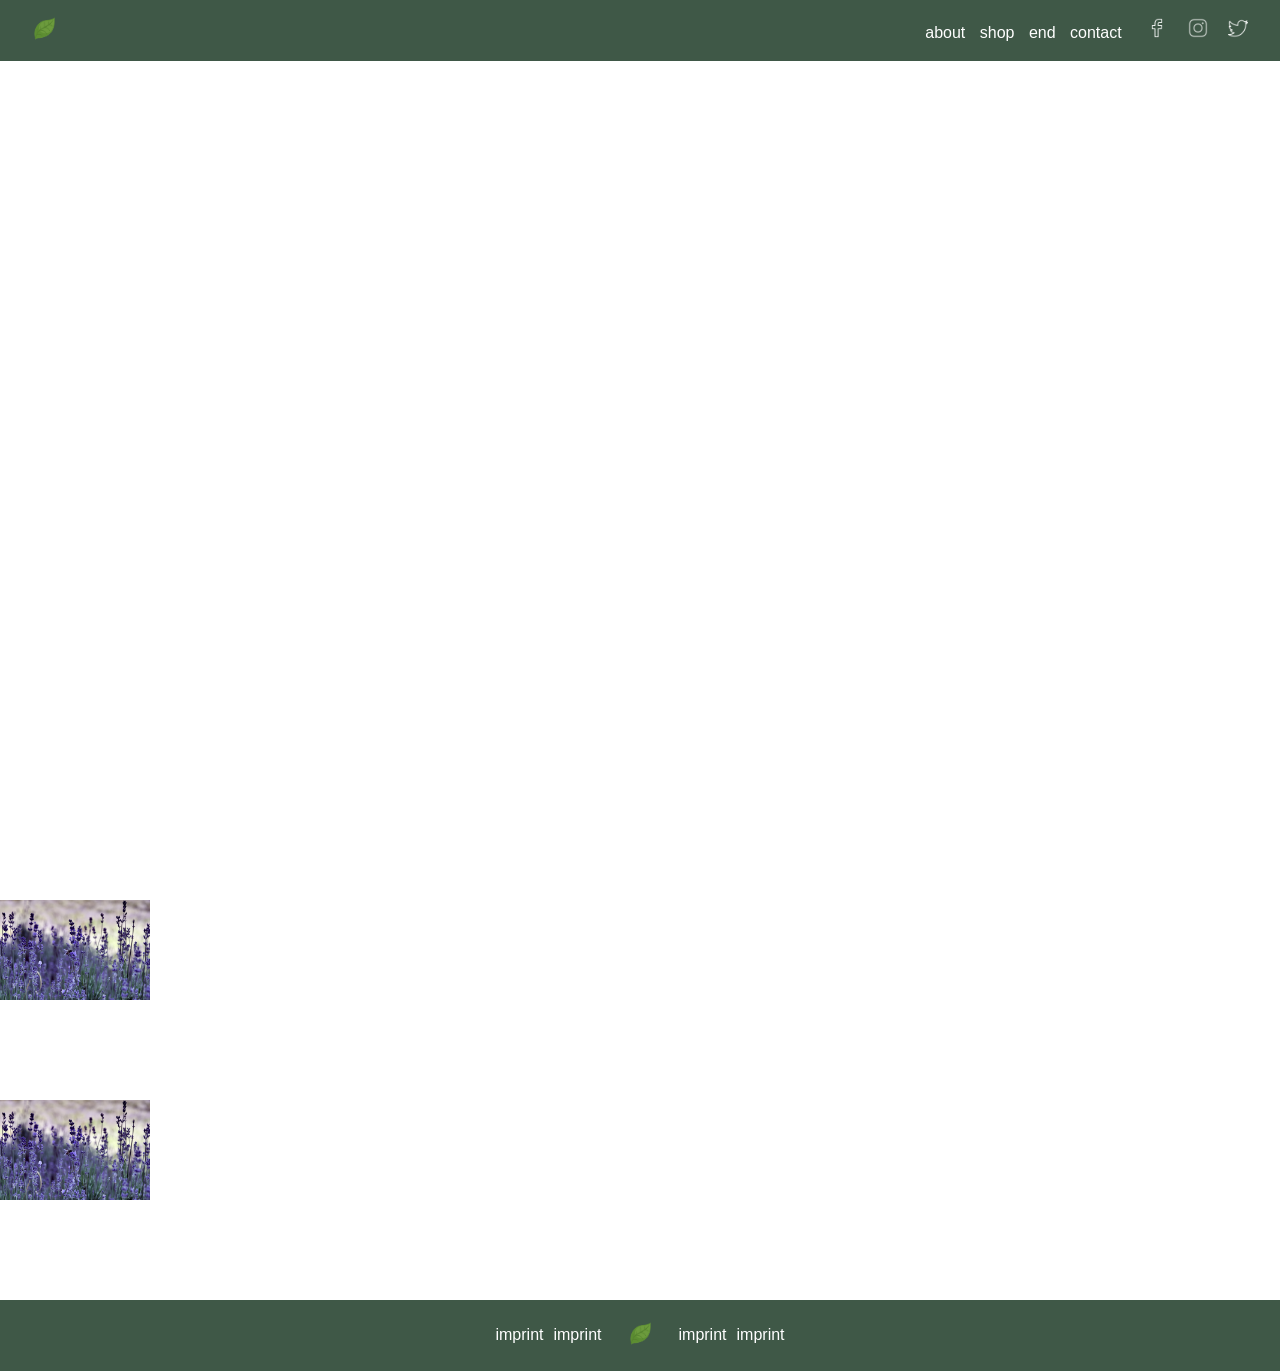
==== sorts.html @ 6a7bdb91 "shop-list" ====
<!DOCTYPE html>
<html lang="en">

<head>
    <meta charset="UTF-8">
    <meta http-equiv="X-UA-Compatible" content="IE=edge">
    <meta name="viewport" content="width=device-width, initial-scale=1.0">
    <title>Tea-Parallax</title>
    <link rel="icon" type="image/x-icon" href="/img/leaf.png">
    
    <link rel="stylesheet" href="style.css">    
    <script src="script.js"></script>

</head>

<body>
    <div class="wrapperSeconP">
            <header>
                <div>
                     <div class="row">
                            <div class="hamburg">
                                <span class="line"></span>
                                <span class="line"></span>
                                <span class="line"></span>
                            </div>
                        </div>
                    <img src="./img/leaf.png" id="home"  alt="leaf-image">
                </div>
                <div class="menu-list">
                    <a href="#about">about</a>
                    <a href="#shop">shop</a>
                    <a href="#end">end</a>
                    <a href="#contact">contact</a>
                    <img class="social-media-logo" src="./img/facebook-logo-white.png" alt="facebook-logo">
                    <img class="social-media-logo" src="./img/instagram-logo-white.png" alt="instagram-logo">
                    <img class="social-media-logo" src="./img/twitter-logo-white.png" alt="tritter-logo">
                       
                </div>
            </header>
        </div>

        
        
        <!-- Content 1 -->

        <div class="shopList">
            <img src="img/lavendula.jpg" alt="shop-image-lavendula">
        </div>
        <div class="shopList">
            <img src="img/lavendula.jpg" alt="shop-image-lavendula">
        </div>

        <!-- Content 1 -->
        

        <footer id="contact">
            <a href="#">imprint</a>
            <a href="#">imprint</a>
                <a href="#home">
                    <img src="./img/leaf.png" alt="leaf-image">
                </a>
            <a href="#">imprint</a>
            <a href="#">imprint</a>
        </footer>
          
    

    </div>    



   

    
    
</body>

</html>
---- style.css ----
body {
    font-family: 'Gill Sans', 'Gill Sans MT', Calibri, 'Trebuchet MS', sans-serif;
    margin: 0;
    scroll-behavior: smooth;
}

/* parallax-section*/

.wrapper {
    height: 100vh;
    overflow-y: auto;
    overflow-x: hidden;
    perspective: 10px;
    scroll-behavior: smooth !important;
}

.wrapperSeconP {
    display: flex;
    height: 100vh;
    overflow-y: auto;
    overflow-x: hidden;
    perspective: 10px;
    scroll-behavior: smooth !important;
}

.atf-image {
    position: relative;
    display: flex;
    justify-content: center;
    align-items: center;
    height: 100%;
    transform-style: preserve-3d;
    z-index: -1;
}

.parallax {
    position: relative;
    display: flex;
    justify-content: center;
    align-items: center;
    height: 100vh; /*nicht % - denn jede Szene volle Höhe*/
    transform-style: preserve-3d;
    z-index: -1; /*statt -1, bei mehreren Szenen verschwindet der ganze Block hinter anderen Elementen, stattdessen Bilder z-index -1*/
}

.background {
    transform: translateZ(-10px) scale(2);
}

.foreground {
    transform: translateZ(-5px) scale(2);
}

.background,
.foreground {
    position: absolute;
    height: 100%;
    width: 100vw;
    /*inset: 0; /*ersetzt height/width 100%*/
    object-fit: cover;
    /*z-index: -1; /*Bilder hinter den Text*/
}

.title {
    font-size: 120px;
    color: rgb(16 47 26);      
    filter: opacity(0.89);
}

section {
    font-size: 16px;
    padding: 40px;
    background-color: rgb(255, 255, 255);
    color: rgb(16 47 26);
    text-align: justify;
}

/* header-section*/

header {
    font-size: 16px;
    padding: 16px;
    background-color: rgb(16, 47, 26, 0.8);
    display: flex;
    justify-content: space-between;
    align-items: center;
    position: absolute;
    /*width: 100%;*/
    top: 0;
    left: 0;
    right: 0;
    box-sizing: border-box;
}

header img {
    width: 25px;
    height: auto;
    padding-left: 16px;
}

header a {
    color: rgb(255 255 255);
    text-decoration: none;
    padding: 5px;
}

header a:hover {
    filter: drop-shadow(4px 6px 8px rgb(66, 206, 66));
    color: rgba(16 47 26);
}

header img:hover {
    filter: drop-shadow(4px 6px 8px rgb(66, 206, 66));
}

.menu-list {
    padding-left: 16px;
    padding-right: 16px;
}

.social-media-logo {
    width: 20px;
    height: auto;
    padding-left: 16px;
}

.social-media-logo:hover {
    filter: drop-shadow(0px 0px 1px rgb(66, 255, 66));
    color: rgba(16 47 26);
    cursor: pointer;

}

/* hamburger-section*/

.hamburg { 
   display: block;
   width: 30px; 
   position: absolute;
   /*right: 20px;*/ /*für die Positionierung auf der Linken Seite des Headers
   /*margin-right: 140px;*/
   left: 65px;
   top: 3px;      
   transition: border-radius .5s;
}

.line { 
   position: absolute; 
   left:10px;
   height: 4px; width: 30px; 
   background: #fff; border-radius: 2px;
   display: block; 
   transition: 0.5s; 
   transform-origin: center; 
}

.line:nth-child(1) { top: 12px; }
.line:nth-child(2) { top: 24px; }
.line:nth-child(3) { top: 36px; }

.hamburg.checked .line:nth-child(1){
   transform: translateY(12px) rotate(-45deg);
}

.hamburg.checked .line:nth-child(2){
   opacity:0;
}

.hamburg.checked .line:nth-child(3){
   transform: translateY(-12px) rotate(45deg);
}

/*Burger-Menu*/
.burgerMenue{
    background-color: #ffffff63;
    display: flex;
    position: absolute;
    font-size: 25px;    
    top: 61px;
    width: stretch;
    height: 50px;
    justify-content: space-evenly;
    align-items: center;
    transition: all 0.3s ease-in-out;
    display: none;
}

.burgerMenue a {
    text-decoration: none;
    color: rgb(16 47 26);
}

.burgerMenue.hidden {
    display: flex;
}



/* sorting-section*/

.sorting-section {
    background-color: rgba(169, 202, 179, 1);
    color: rgb(16 47 26);
    /*display: flex;
    align-items: center;
    justify-content: space-around;*/
    padding: 40px;      
    overflow: hidden;
    display: flex;
    justify-content: center;
    flex-wrap: wrap;
    flex-grow: 1;
}

.sortDescription{
   display: table-cell;
   padding: 16px;
}

.sortParts {
    text-align: justify;
    width: 300px;
}

.sortParts a {
    text-decoration: none;
    color: rgb(16 47 26);
    cursor: pointer;
}

.sorting-section img {
    height: 150px;
    width: 300px;
    object-fit: cover;
    border-radius: 8px;
    border: 0px solid rgb(16 47 26);
    /*margin-left: 18px;*/
}

.sorting-section img:hover {
    cursor: pointer;
    /*transform: scale(1.05); /* Vergrößert das Bild um 20% */
    /*transition: transform 0.3s ease; /* Sanfter Übergang */  
    transform: scale(1.05);
    transition: .5s ease;
}

/* footer-section*/

footer {
    font-size: 16px;
    padding: 16px;
    background-color: rgb(16, 47, 26, 0.8);
    display: flex;
    justify-content: center;
    align-items: center;
}

footer a {
    color: rgb(255 255 255);
    text-decoration: none;
    padding: 5px;
}

footer a:hover {
    filter: drop-shadow(4px 6px 8px rgb(66, 206, 66));
    color: rgba(16 47 26);
}

footer img {
    width: 25px;
    height: auto;
    padding-left: 16px;
    padding-right: 16px;
}

footer img:hover {
    filter: drop-shadow(4px 6px 8px rgb(66, 206, 66));
}

/* 2page*/

.shopList {
    width: 350px;
    height: 200px;
    border-radius: 25px;
    border-color: black;
    

}

.shopList img {
    width: 150px;
    height: 100px;
    
}

/* responsive-design*/

@media (min-width: 700px) { 

    .row {
        display: none;
    }

 }


@media (max-width: 700px) { 

    .title {
        font-size: 90px;
    }

    .menu-list a {
        display: none;
    }

 }

  @media (max-width: 580px) { 

    .title {
        font-size: 70px;
    }

 }
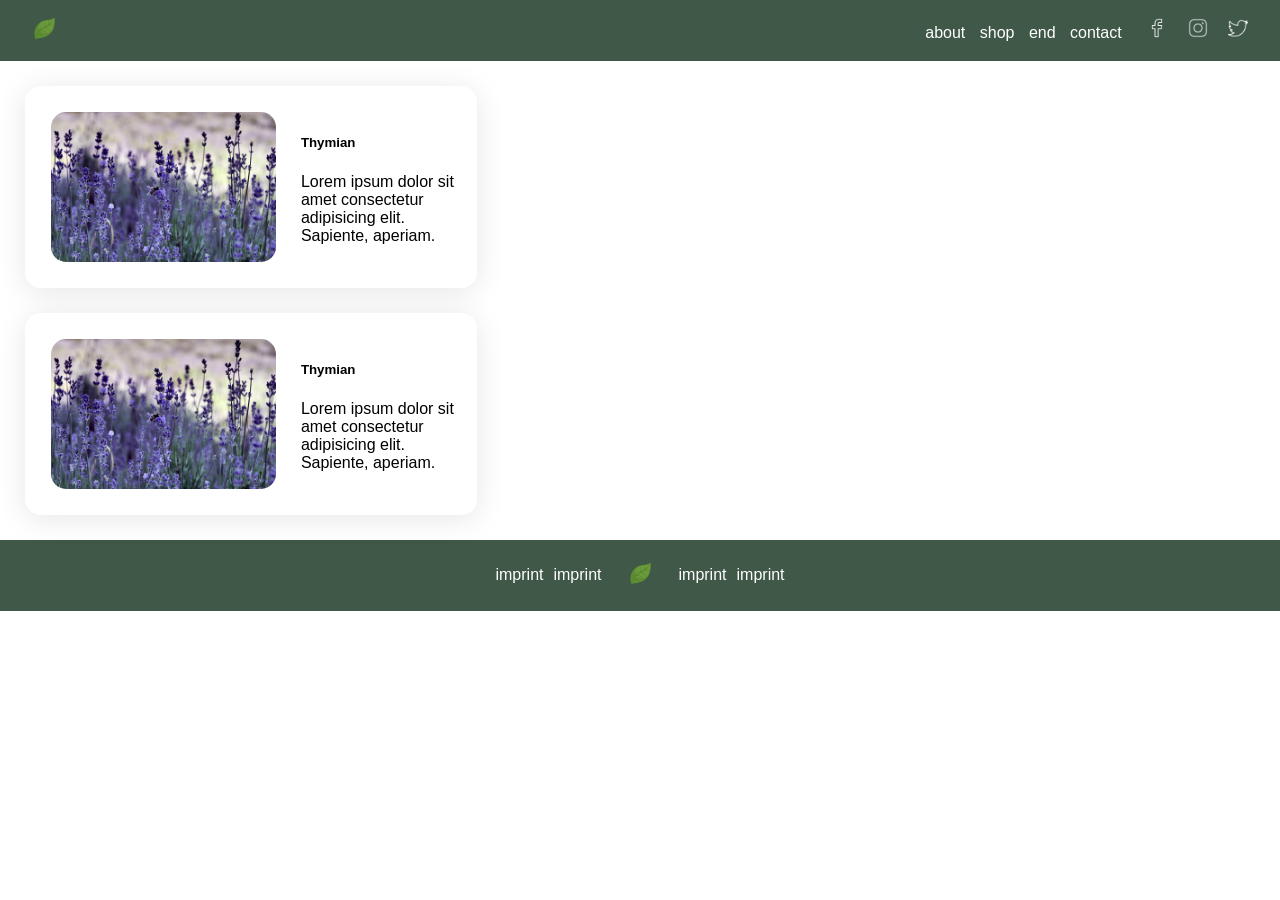
==== commit 9fbb7cdd: "glasmorph" ====
--- a/sorts.html
+++ b/sorts.html
@@ -39,17 +39,27 @@
             </header>
         </div>
 
-        
+        <div class="secondPageBackground">
         
         <!-- Content 1 -->
 
         <div class="shopList">
             <img src="img/lavendula.jpg" alt="shop-image-lavendula">
+            <div>
+            <h5>Thymian</h5>
+            <p>Lorem ipsum dolor sit amet consectetur adipisicing elit. Sapiente, aperiam.
+            </p>
+            </div>
         </div>
         <div class="shopList">
             <img src="img/lavendula.jpg" alt="shop-image-lavendula">
+            <div>
+            <h5>Thymian</h5>
+            <p>Lorem ipsum dolor sit amet consectetur adipisicing elit. Sapiente, aperiam.
+            </p>
+            </div>
         </div>
-
+        </div>
         <!-- Content 1 -->
         
 
--- a/style.css
+++ b/style.css
@@ -14,14 +14,8 @@
     scroll-behavior: smooth !important;
 }
 
-.wrapperSeconP {
-    display: flex;
-    height: 100vh;
-    overflow-y: auto;
-    overflow-x: hidden;
-    perspective: 10px;
-    scroll-behavior: smooth !important;
-}
+
+
 
 .atf-image {
     position: relative;
@@ -84,7 +78,7 @@
     display: flex;
     justify-content: space-between;
     align-items: center;
-    position: absolute;
+    /*position: absolute;
     /*width: 100%;*/
     top: 0;
     left: 0;
@@ -281,18 +275,30 @@
 /* 2page*/
 
 .shopList {
-    width: 350px;
+    width: 450px;
     height: 200px;
-    border-radius: 25px;
-    border-color: black;
-    
+    border-color: rgb(208, 206, 206);
+    margin: 25px;
+    /* From https://css.glass */
+    background: rgba(255, 255, 255, 0.2);
+    border-radius: 16px;
+    box-shadow: 0 4px 30px rgba(0, 0, 0, 0.1);
+    backdrop-filter: blur(5px);
+    -webkit-backdrop-filter: blur(5px);
+    border: 1px solid rgba(255, 255, 255, 0.3);
+    display: flex;                /* Flexbox aktivieren */
+    justify-content: space-between; /* Gleichmäßige Verteilung */
+    /* Alternativen: space-around, space-evenly */
+    align-items: center;          /* Vertikal zentrieren */
 
 }
 
 .shopList img {
-    width: 150px;
-    height: 100px;
-    
+    width: 50%;
+    height: 150px;
+    padding: 25px;
+    border-radius: 40px;
+    object-fit: cover;
 }
 
 /* responsive-design*/
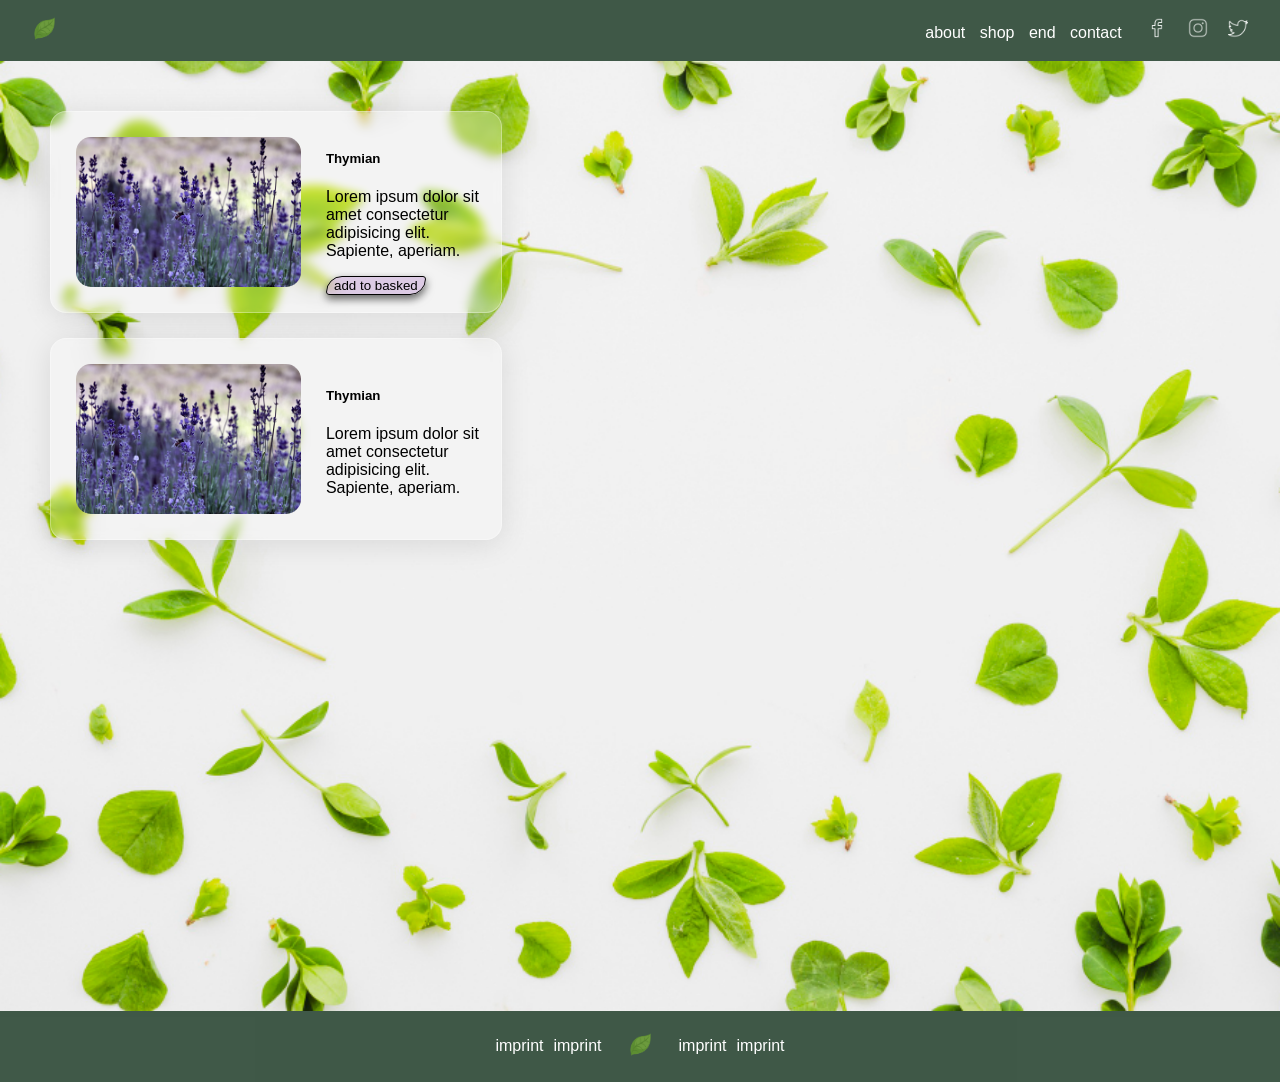
==== commit cfdabed1: "buttons" ====
--- a/sorts.html
+++ b/sorts.html
@@ -49,6 +49,9 @@
             <h5>Thymian</h5>
             <p>Lorem ipsum dolor sit amet consectetur adipisicing elit. Sapiente, aperiam.
             </p>
+            <button>
+                add to basked
+            </button>
             </div>
         </div>
         <div class="shopList">
--- a/style.css
+++ b/style.css
@@ -14,8 +14,14 @@
     scroll-behavior: smooth !important;
 }
 
-
-
+.secondPageBackground {
+    background-image: url(img/backgroundherbs2.jpg);
+    background-repeat: no-repeat;
+    background-position: center;
+    background-size: cover; /* Optional: Bild füllt den Bereich aus */
+    padding: 25px;
+    height: 100vh;
+}
 
 .atf-image {
     position: relative;
@@ -237,6 +243,20 @@
     /*transition: transform 0.3s ease; /* Sanfter Übergang */  
     transform: scale(1.05);
     transition: .5s ease;
+}
+
+/* second-page*/
+
+button {
+    width: 100px;
+    height: auto;
+    background-color: rgb(184 140 205 / 40%);
+    border-radius: 15px;
+    border-style: solid;
+    border-width: 1px;
+    border-top-left-radius: 80px;
+    border-bottom-right-radius: 80px;
+    box-shadow: 0 4px 8px 0 rgba(0, 0, 0, 0.6);
 }
 
 /* footer-section*/
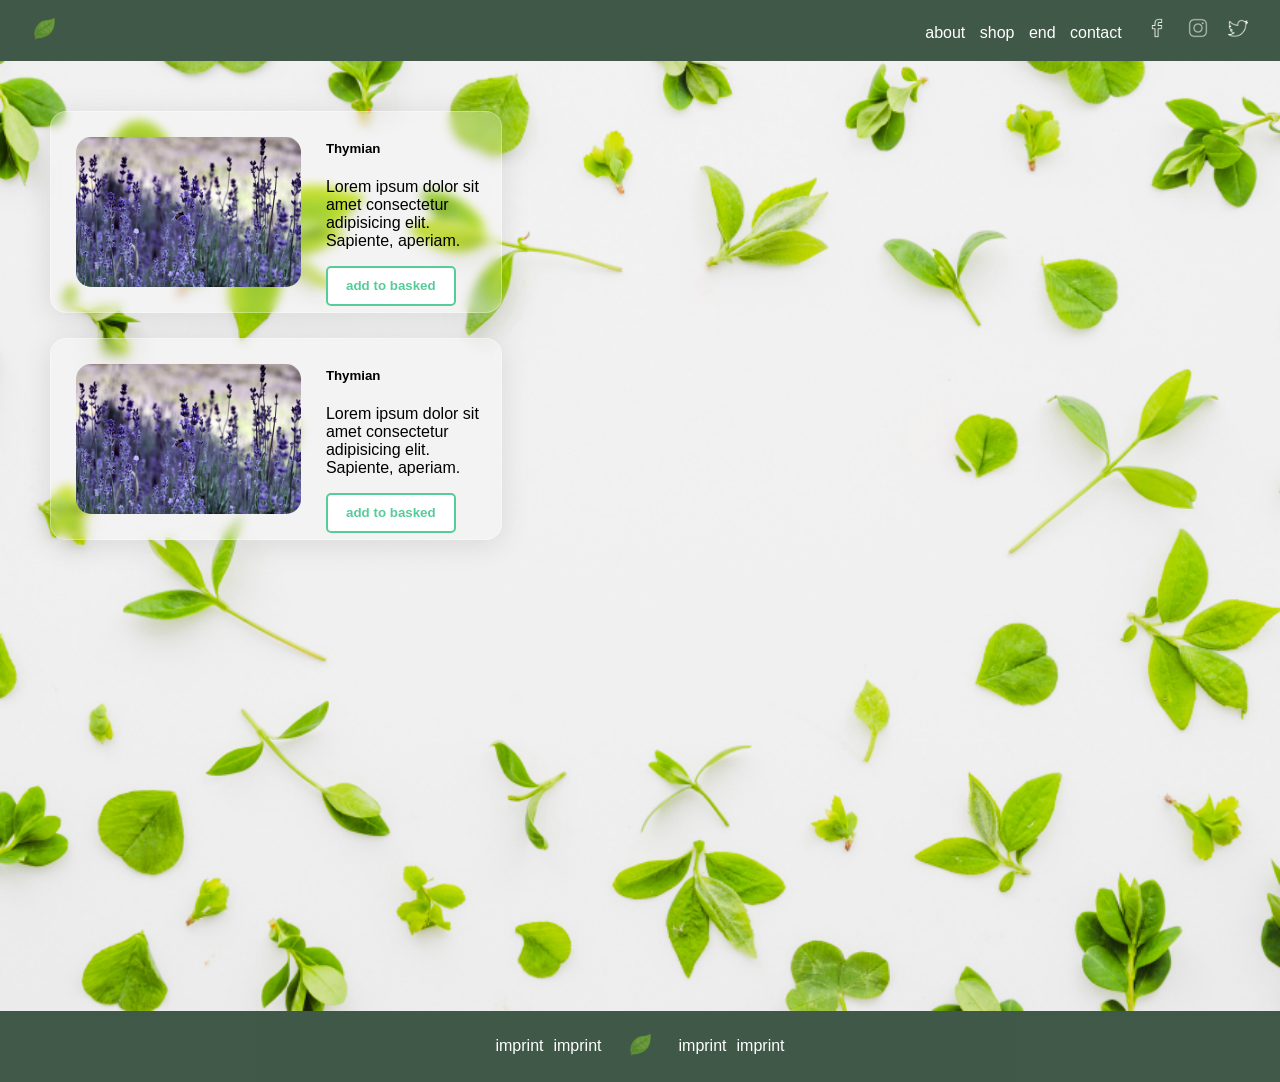
==== commit 222984c9: "button-animation" ====
--- a/sorts.html
+++ b/sorts.html
@@ -49,7 +49,7 @@
             <h5>Thymian</h5>
             <p>Lorem ipsum dolor sit amet consectetur adipisicing elit. Sapiente, aperiam.
             </p>
-            <button>
+            <button class="css-button-sliding-to-bottom--green">
                 add to basked
             </button>
             </div>
@@ -60,6 +60,9 @@
             <h5>Thymian</h5>
             <p>Lorem ipsum dolor sit amet consectetur adipisicing elit. Sapiente, aperiam.
             </p>
+            <button class="css-button-sliding-to-bottom--green">
+                add to basked
+            </button>
             </div>
         </div>
         </div>
--- a/style.css
+++ b/style.css
@@ -247,16 +247,40 @@
 
 /* second-page*/
 
-button {
-    width: 100px;
-    height: auto;
-    background-color: rgb(184 140 205 / 40%);
-    border-radius: 15px;
-    border-style: solid;
-    border-width: 1px;
-    border-top-left-radius: 80px;
-    border-bottom-right-radius: 80px;
-    box-shadow: 0 4px 8px 0 rgba(0, 0, 0, 0.6);
+.css-button-sliding-to-bottom--green {
+  min-width: 130px;
+  height: 40px;
+  color: #fff;
+  padding: 5px 10px;
+  font-weight: bold;
+  cursor: pointer;
+  transition: all 0.3s ease;
+  position: relative;
+  display: inline-block;
+  outline: none;
+  border-radius: 5px;
+  z-index: 0;
+  background: #fff;
+  overflow: hidden;
+  border: 2px solid #57cc99;
+  color: #57cc99;
+}
+.css-button-sliding-to-bottom--green:hover {
+  color: #fff;
+}
+.css-button-sliding-to-bottom--green:hover:after {
+  height: 100%;
+}
+.css-button-sliding-to-bottom--green:after {
+  content: "";
+  position: absolute;
+  z-index: -1;
+  transition: all 0.3s ease;
+  left: 0;
+  top: 0;
+  height: 0;
+  width: 100%;
+  background: #57cc99;
 }
 
 /* footer-section*/
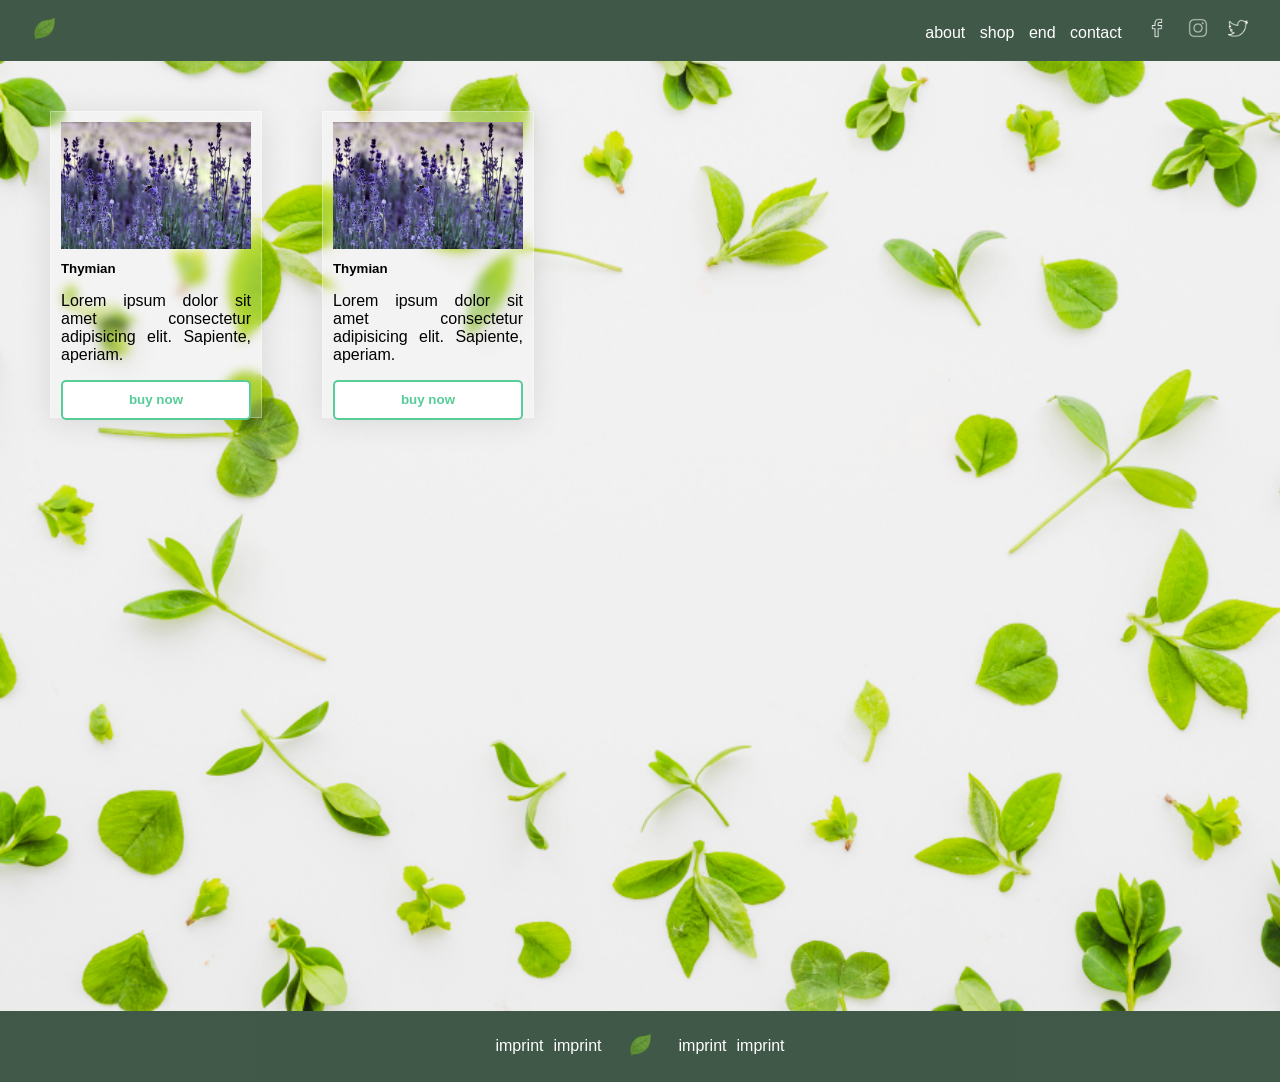
==== commit 6154af05: "button-animation" ====
--- a/sorts.html
+++ b/sorts.html
@@ -46,22 +46,22 @@
         <div class="shopList">
             <img src="img/lavendula.jpg" alt="shop-image-lavendula">
             <div>
-            <h5>Thymian</h5>
-            <p>Lorem ipsum dolor sit amet consectetur adipisicing elit. Sapiente, aperiam.
+            <h5 class="titleShopItem">Thymian</h5>
+            <p class="itemDescription">Lorem ipsum dolor sit amet consectetur adipisicing elit. Sapiente, aperiam.
             </p>
             <button class="css-button-sliding-to-bottom--green">
-                add to basked
+                buy now
             </button>
             </div>
         </div>
         <div class="shopList">
             <img src="img/lavendula.jpg" alt="shop-image-lavendula">
             <div>
-            <h5>Thymian</h5>
-            <p>Lorem ipsum dolor sit amet consectetur adipisicing elit. Sapiente, aperiam.
+            <h5 class="titleShopItem">Thymian</h5>
+            <p class="itemDescription">Lorem ipsum dolor sit amet consectetur adipisicing elit. Sapiente, aperiam.
             </p>
             <button class="css-button-sliding-to-bottom--green">
-                add to basked
+                buy now
             </button>
             </div>
         </div>
--- a/style.css
+++ b/style.css
@@ -21,6 +21,9 @@
     background-size: cover; /* Optional: Bild füllt den Bereich aus */
     padding: 25px;
     height: 100vh;
+    display: flex;
+    flex-wrap: wrap;
+    gap: 10px;
 }
 
 .atf-image {
@@ -247,8 +250,21 @@
 
 /* second-page*/
 
+.titleShopItem {
+    margin-top: 8px;
+    margin-bottom: 0;
+
+}
+
+.itemDescription {
+    display: flex;
+    justify-content: center;
+    align-items: center;
+    text-align: justify;
+}
+
 .css-button-sliding-to-bottom--green {
-  min-width: 130px;
+  min-width: 190px;
   height: 40px;
   color: #fff;
   padding: 5px 10px;
@@ -319,18 +335,19 @@
 /* 2page*/
 
 .shopList {
-    width: 450px;
-    height: 200px;
+    width: 190px;
+    height: 285px;
     border-color: rgb(208, 206, 206);
     margin: 25px;
+    padding: 10px;
     /* From https://css.glass */
     background: rgba(255, 255, 255, 0.2);
-    border-radius: 16px;
+    /*border-radius: 16px;*/
     box-shadow: 0 4px 30px rgba(0, 0, 0, 0.1);
     backdrop-filter: blur(5px);
     -webkit-backdrop-filter: blur(5px);
     border: 1px solid rgba(255, 255, 255, 0.3);
-    display: flex;                /* Flexbox aktivieren */
+    /*display: flex;                /* Flexbox aktivieren */
     justify-content: space-between; /* Gleichmäßige Verteilung */
     /* Alternativen: space-around, space-evenly */
     align-items: center;          /* Vertikal zentrieren */
@@ -338,10 +355,10 @@
 }
 
 .shopList img {
-    width: 50%;
-    height: 150px;
-    padding: 25px;
-    border-radius: 40px;
+    width: 190px;
+    height: auto;
+    /*padding: 10px;
+    /*border-radius: 20px;*/
     object-fit: cover;
 }
 
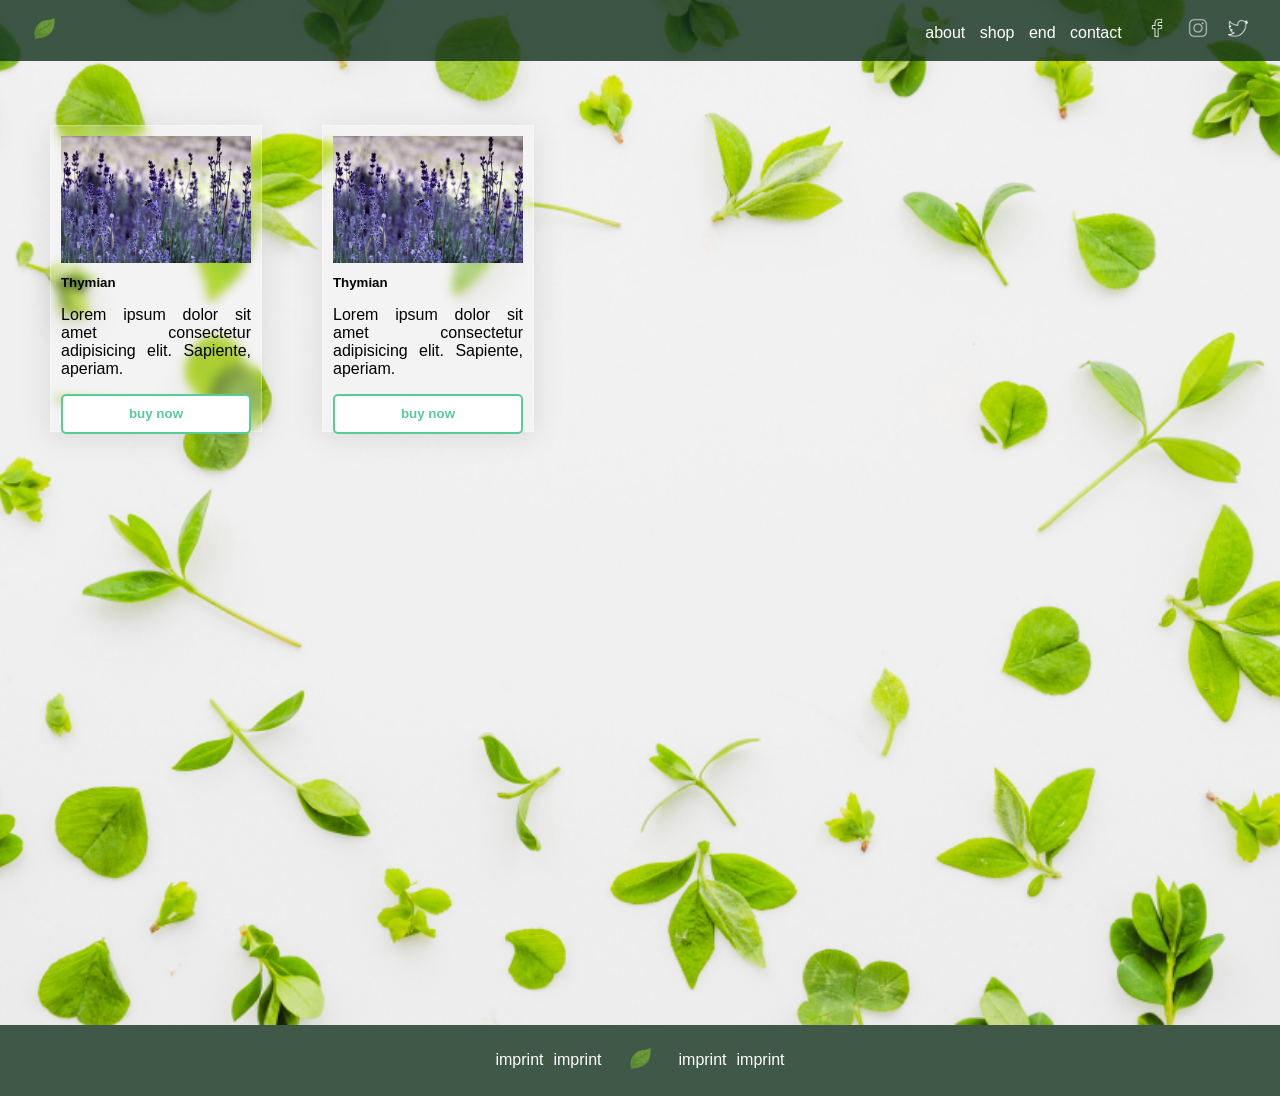
==== commit 36244024: "for2P" ====
--- a/sorts.html
+++ b/sorts.html
@@ -43,7 +43,7 @@
         
         <!-- Content 1 -->
 
-        <div class="shopList">
+        <div class="shopList" id="shopContent">
             <img src="img/lavendula.jpg" alt="shop-image-lavendula">
             <div>
             <h5 class="titleShopItem">Thymian</h5>
--- a/style.css
+++ b/style.css
@@ -12,18 +12,6 @@
     overflow-x: hidden;
     perspective: 10px;
     scroll-behavior: smooth !important;
-}
-
-.secondPageBackground {
-    background-image: url(img/backgroundherbs2.jpg);
-    background-repeat: no-repeat;
-    background-position: center;
-    background-size: cover; /* Optional: Bild füllt den Bereich aus */
-    padding: 25px;
-    height: 100vh;
-    display: flex;
-    flex-wrap: wrap;
-    gap: 10px;
 }
 
 .atf-image {
@@ -87,7 +75,7 @@
     display: flex;
     justify-content: space-between;
     align-items: center;
-    /*position: absolute;
+    position: absolute;
     /*width: 100%;*/
     top: 0;
     left: 0;
@@ -249,6 +237,19 @@
 }
 
 /* second-page*/
+
+.secondPageBackground {
+    background-image: url(img/backgroundherbs2.jpg);
+    background-repeat: no-repeat;
+    background-position: center;
+    background-size: cover; /* Optional: Bild füllt den Bereich aus */
+    padding: 25px;
+    padding-top: 100px;
+    height: 100vh;
+    display: flex;
+    flex-wrap: wrap;
+    gap: 10px;
+}
 
 .titleShopItem {
     margin-top: 8px;
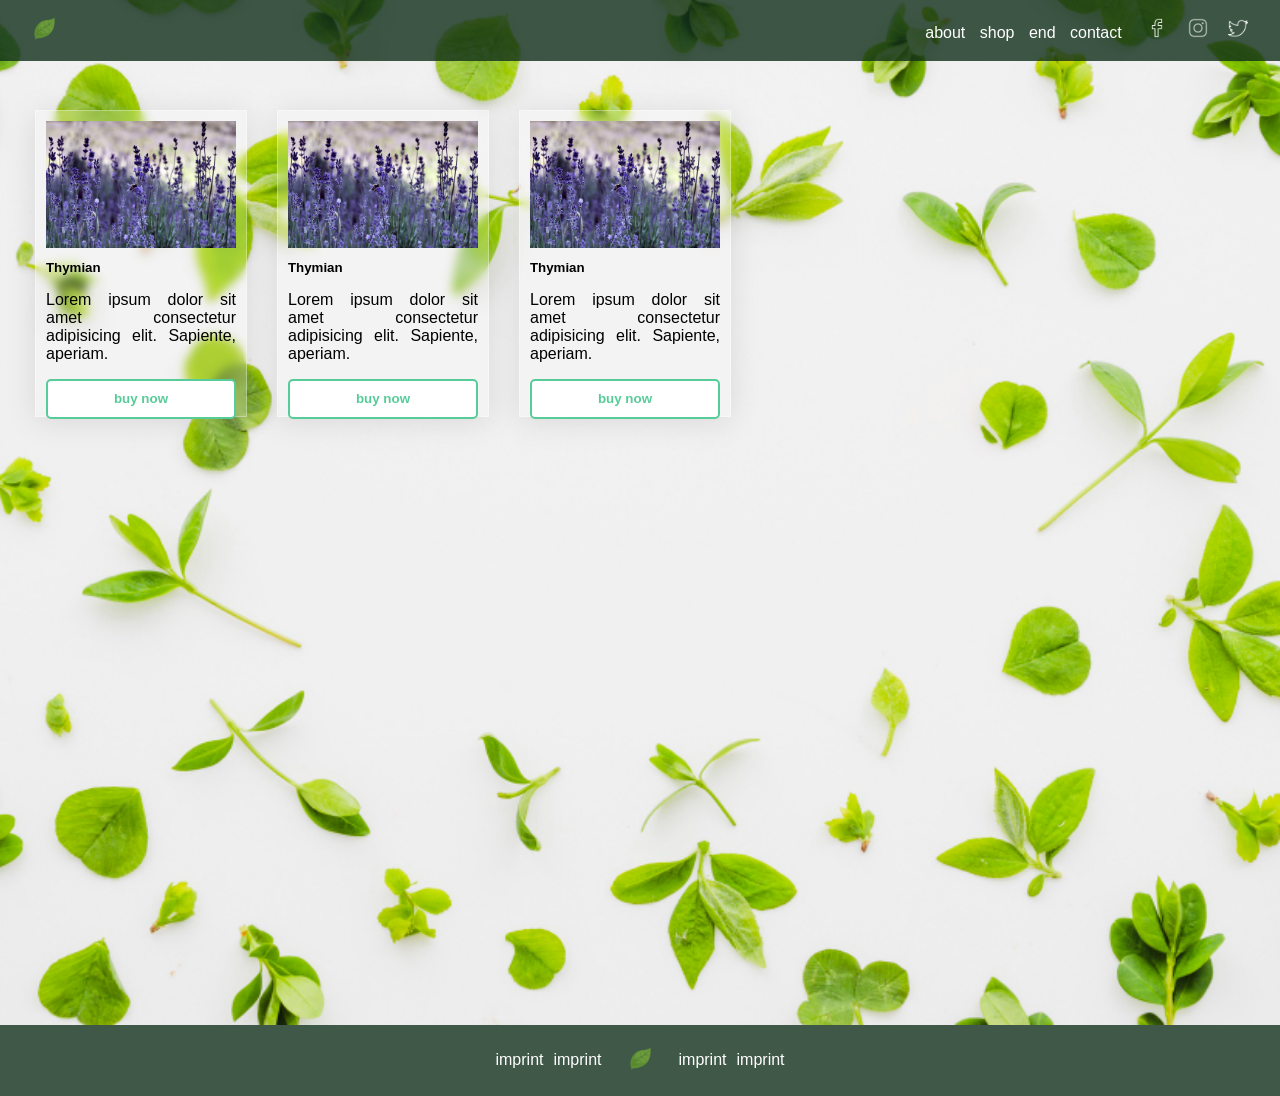
==== commit e8107647: "prod2P" ====
--- a/sorts.html
+++ b/sorts.html
@@ -65,6 +65,18 @@
             </button>
             </div>
         </div>
+        <div class="shopList">
+            <img src="img/lavendula.jpg" alt="shop-image-lavendula">
+            <div>
+            <h5 class="titleShopItem">Thymian</h5>
+            <p class="itemDescription">Lorem ipsum dolor sit amet consectetur adipisicing elit. Sapiente, aperiam.
+            </p>
+            <button class="css-button-sliding-to-bottom--green">
+                buy now
+            </button>
+            </div>
+        </div>
+        
         </div>
         <!-- Content 1 -->
         
--- a/style.css
+++ b/style.css
@@ -339,7 +339,7 @@
     width: 190px;
     height: 285px;
     border-color: rgb(208, 206, 206);
-    margin: 25px;
+    margin: 10px;
     padding: 10px;
     /* From https://css.glass */
     background: rgba(255, 255, 255, 0.2);
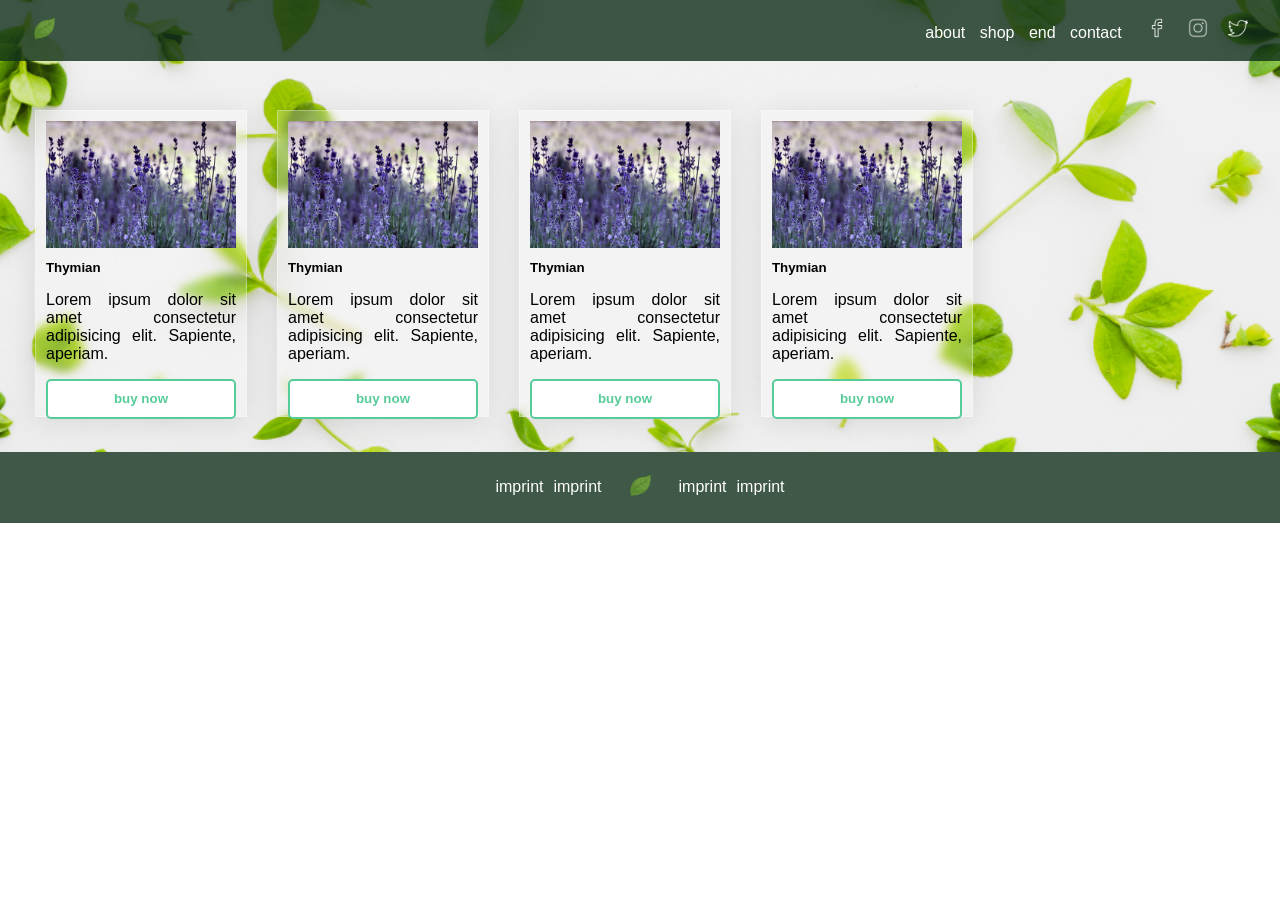
==== commit c8aa5c3d: "shopList" ====
--- a/sorts.html
+++ b/sorts.html
@@ -76,6 +76,17 @@
             </button>
             </div>
         </div>
+        <div class="shopList">
+            <img src="img/lavendula.jpg" alt="shop-image-lavendula">
+            <div>
+            <h5 class="titleShopItem">Thymian</h5>
+            <p class="itemDescription">Lorem ipsum dolor sit amet consectetur adipisicing elit. Sapiente, aperiam.
+            </p>
+            <button class="css-button-sliding-to-bottom--green">
+                buy now
+            </button>
+            </div>
+        </div>
         
         </div>
         <!-- Content 1 -->
--- a/style.css
+++ b/style.css
@@ -226,6 +226,7 @@
     border-radius: 8px;
     border: 0px solid rgb(16 47 26);
     /*margin-left: 18px;*/
+    transition: transform 0.3s ease;
 }
 
 .sorting-section img:hover {
@@ -245,7 +246,7 @@
     background-size: cover; /* Optional: Bild füllt den Bereich aus */
     padding: 25px;
     padding-top: 100px;
-    height: 100vh;
+    /*height: 100vh;*/
     display: flex;
     flex-wrap: wrap;
     gap: 10px;
@@ -254,7 +255,6 @@
 .titleShopItem {
     margin-top: 8px;
     margin-bottom: 0;
-
 }
 
 .itemDescription {
